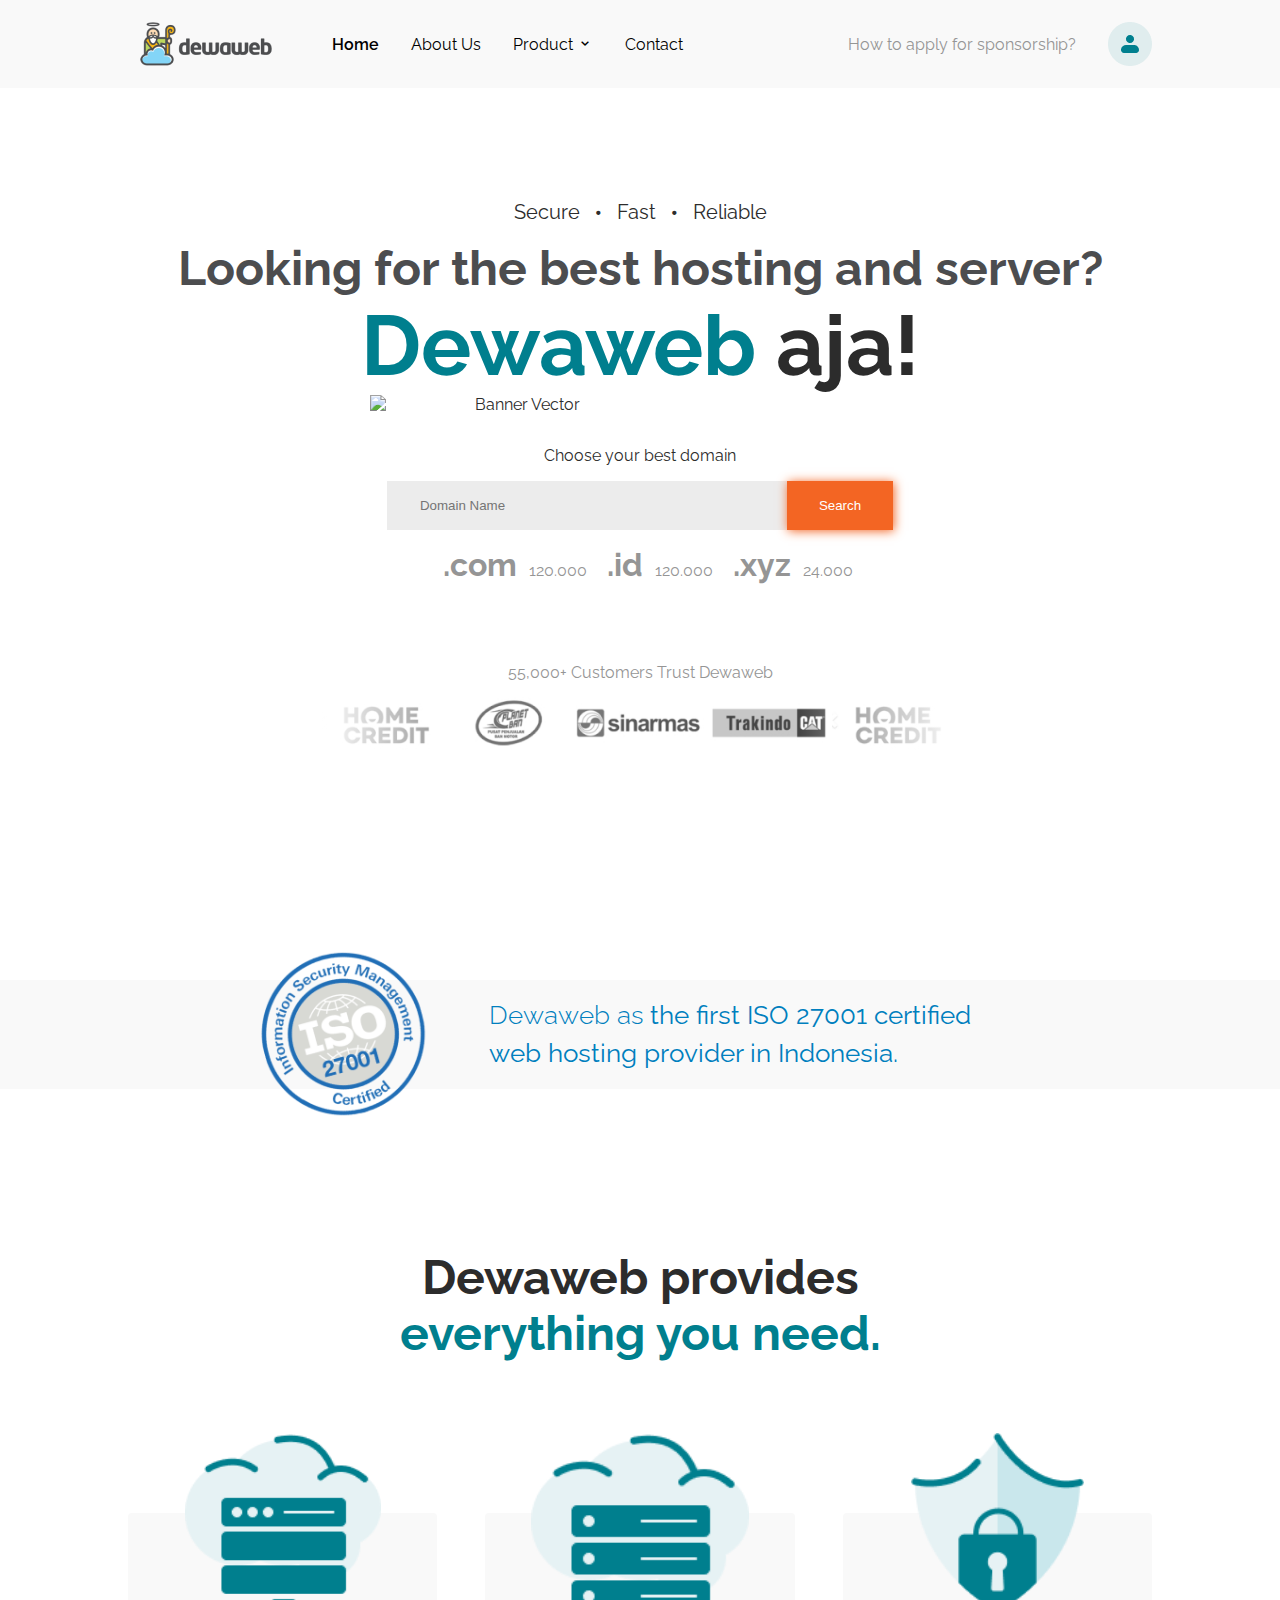
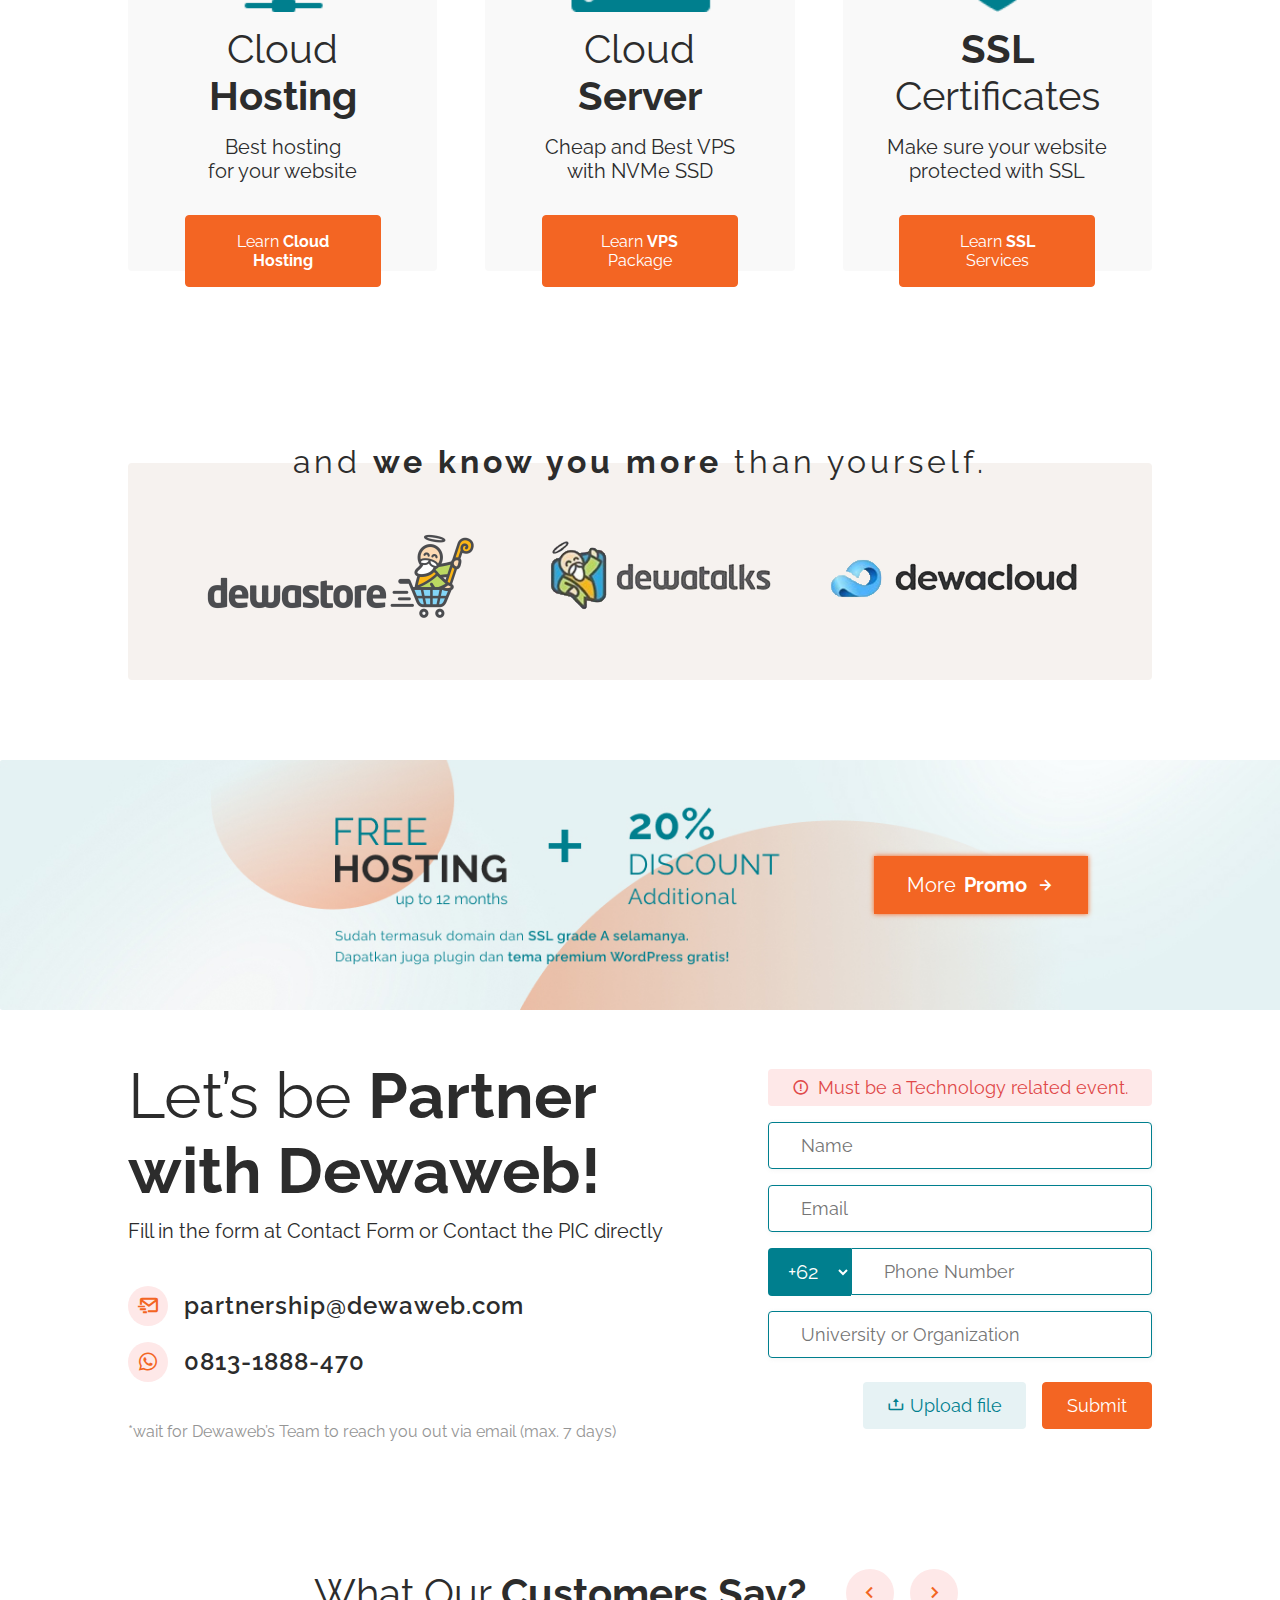
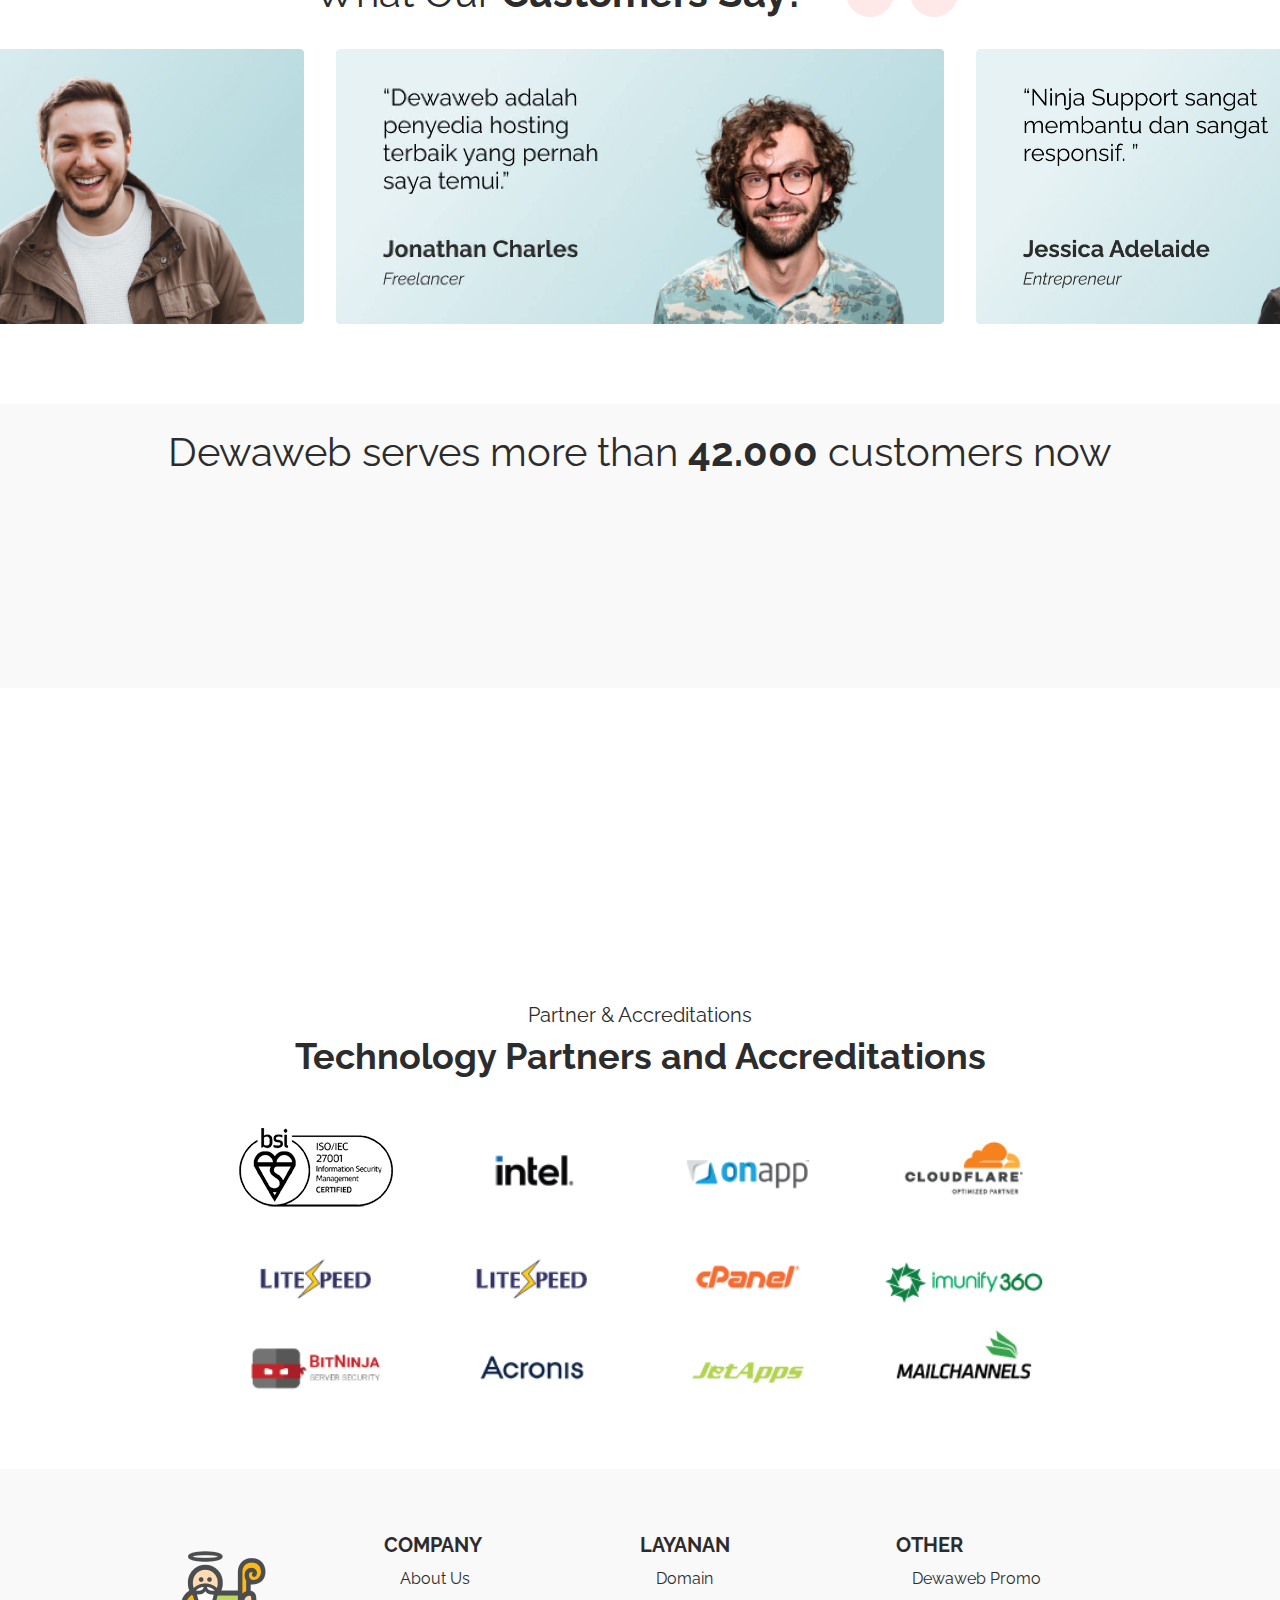
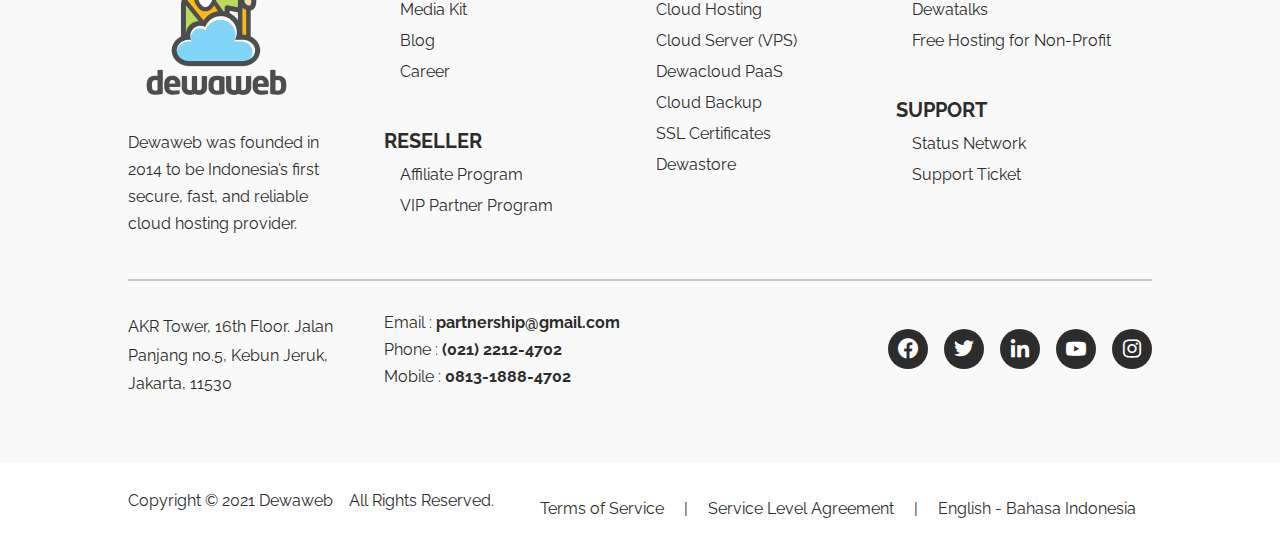
==== index.html @ 5ba8ece9 "All Files" ====
<!DOCTYPE html>
<html lang="en">
<head>
    <meta charset="UTF-8">
    <meta http-equiv="X-UA-Compatible" content="IE=edge">
    <meta name="viewport" content="width=device-width, initial-scale=1.0">
    <title>Web Hosting Indonesia Terbaik, ISO 27001 Certified | Dewaweb</title>
    <link rel="stylesheet" href="assets/css/style.css">
    <link rel="icon" href="assets/images/favicon.webp" type="image/x-icon">
    <!-- Font Icon (BoxIcon) -->
    <link href='https://unpkg.com/boxicons@2.1.1/css/boxicons.min.css' rel='stylesheet'>
</head>
<body>
    <header id="Top">
        <nav>
            <div class="container-fluid">
                <div>
                    <a href="index.html">
                        <img src="assets/images/logo-dewaweb.png" alt="Logo Dewaweb">
                    </a>
                    <ul class="navbar-nav">
                        <li class="nav-item"><a href="index.html" class="nav-link active">Home</a></li>
                        <li class="nav-item"><a href="about.html" class="nav-link">About Us</a></li>
                        <li class="nav-item">Product <i class='bx bx-chevron-down' ></i>
                            <ul>
                                <li><a href="hosting.html" class="nav-link">Hosting <i class='bx bx-chevron-right' ></i></a></li>
                                <li><a href="#" class="nav-link">Domain <i class='bx bx-chevron-right' ></i></a></li>
                                <li><a href="vps.html" class="nav-link">Server <i class='bx bx-chevron-right' ></i></a></li>
                            </ul>
                        </li>
                        <li class="nav-item"><a href="contact.html" class="nav-link">Contact</a></li>
                    </ul>
                </div>
                <div>
                    <a href="#">How to apply for sponsorship?</a>
                    <div class="account-img">
                        <img src="assets/images/person1.png" alt="Account">
                    </div>
                    <div class="burger">
                        <button><i class='bx bx-menu-alt-right' ></i></button>
                    </div>
                </div>
            </div>
        </nav>
    </header>
    <main>
        <section class="banner">
            <div>
                <div class="banner-text">
                    <div>Secure <i class='bx bxs-circle'></i> Fast <i class='bx bxs-circle'></i> Reliable</div>
                    <h1><span>Looking for the best hosting and server?</span><span><span>Dewaweb</span> aja!</span></h1>
                    <div class="banner-vector">
                        <img src="assets/images/BannerVector.png" alt="Banner Vector">
                    </div>
                    <div class="banner-domain">
                        <div>Choose your best domain</div>
                        <div class="banner-input-group">
                            <input type="text" placeholder="Domain Name">
                            <button>Search</button>
                        </div>
                        <div><span>.com</span> 120.000 <span>.id</span> 120.000 <span>.xyz</span> 24.000</div>
                    </div>
                    <div class="banner-partner">
                        <div>55,000+ Customers Trust Dewaweb</div>
                        <div class="caroussel">
                            <ul class="caroussel-content">
                              <li><img src="assets/images/home-credit.jpg" alt="Home Credit"></li>
                              <li><img src="assets/images/planet-ban.jpg" alt="Planet Ban"></li>
                              <li><img src="assets/images/sinarmas.jpg" alt="Sinarmas"></li>
                              <li><img src="assets/images/trakindo-cat.jpg" alt="Trakindo Cat"></li>
                            </ul>
                          </div>
                    </div>
                </div>
            </div>
        </section>
        <section class="iso">
            <img src="assets/images/logo-iso-1.png" alt="Logo Iso">
            <h2>Dewaweb as <b>the first ISO 27001 certified <br>web hosting provider in Indonesia.</b></h2>
        </section>
        <section class="features">
            <div class="container-fluid">
                <h2>Dewaweb provides <br><span>everything you need.</span></h2>
                <div class="feature-container">
                    <div class="feature-card">
                        <img src="assets/images/Hosting.png" alt="Cloud Hosting">
                        <h3>Cloud<br><strong>Hosting</strong></h3>
                        <p>
                            Best hosting<br>for your website
                        </p>
                        <a href="hosting.html">Learn <b>Cloud Hosting</b></a>
                    </div>
                    <div class="feature-card">
                        <img src="assets/images/vps.png" alt="Cloud Server">
                        <h3>Cloud<br><strong>Server</strong></h3>
                        <p>
                            Cheap and Best VPS<br>with NVMe SSD
                        </p>
                        <a href="vps.html">Learn <b>VPS</b> Package</a>
                    </div>
                    <div class="feature-card">
                        <img src="assets/images/ssl.png" alt="SSL Certificates">
                        <h3><strong>SSL</strong><br>Certificates</h3>
                        <p>
                            Make sure your website<br>protected with SSL
                        </p>
                        <a href="#">Learn <b>SSL</b> Services</a>
                    </div>
                </div>
            </div>
        </section>
        <section class="other-feature">
            <div class="container-fluid">
                <h2>and <strong>we know you more</strong> than yourself.</h2>
                <div>
                    <a href="https://www.dewaweb.com/dewastore" target="_blank"><img src="assets/images/dewastore.png" alt="Dewastore"></a>
                    <a href="https://www.dewatalks.com/" target="_blank"><img src="assets/images/dewatalks.png" alt="Dewatalk"></a>
                    <a href="https://www.dewacloud.com/" target="_blank"><img src="assets/images/dewacloud.png" alt="Dewacloud"></a>
                </div>
            </div>
        </section>
        <section class="voucher">
            <div>
                <a href="#"><button>More <b>Promo <i class='bx bx-right-arrow-alt'></i></b></button></a>
            </div>
        </section>
        <section class="sponsorship">
            <div class="container-fluid">
                <div class="sponsorship-text">
                    <h2>Let’s be <strong>Partner <br>with Dewaweb!</strong></h2>
                    <p>Fill in the form at Contact Form or Contact the PIC directly</p>
                    <ul>
                        <li><a href="mailto:partnership@dewaweb.com"><i class='bx bx-mail-send' ></i> partnership@dewaweb.com</a></li>
                        <li><a href="https://wa.me/+6281318884702" target="_blank"><i class='bx bxl-whatsapp' ></i> 0813-1888-470</a></li>
                    </ul>
                    <span>*wait for Dewaweb’s Team to reach you out via email (max. 7 days)</span>
                </div>
                <div class="sponsorship-form">
                    <form action="">
                        <span><i class='bx bx-error-circle'></i> Must be a Technology related event.</span>
                        <input type="text" placeholder="Name">
                        <input type="text" placeholder="Email">
                        <div class="sponsor-input-group">
                            <select>
                                <option value="+62">+62</option>
                                <option value="+63">+63</option>
                                <option value="+64">+64</option>
                                <option value="+65">+65</option>
                            </select>
                            <input type="text" placeholder="Phone Number">
                        </div>
                        <input type="text" placeholder="University or Organization">
                        <div class="sponsor-button-group">
                            <button><i class='bx bx-upload' ></i> Upload file</button>
                            <button>Submit</button>
                        </div>
                    </form>
                </div>
            </div>
        </section>
        <section class="testimony">
            <div class="testi-header">
                <h2>What Our <strong>Customers Say?</strong></h2>
                <div class="testi-button-group">
                    <button id="testiPrev"><i class='bx bx-chevron-left'></i></button>
                    <button id="testiNext"><i class='bx bx-chevron-right'></i></button>
                </div>
            </div>
            <div class="testi-mobile">
                <img src="assets/images/testimonial-card-1.jpg" alt="">
            </div>
            <div class="testi-carousel">
                <div class="testi-carousel-cell active">
                    <img src="assets/images/testimonial-card-1.jpg" alt="Testimoni">
                    <img src="assets/images/testimonial-card-2.jpg" alt="Testimoni">
                    <img src="assets/images/testimonial-card-3.jpg" alt="Testimoni">
                    <img src="assets/images/testimonial-card-4.jpg" alt="Testimoni">
                    <img src="assets/images/testimonial-card-5.jpg" alt="Testimoni">
                </div>
                <div class="testi-carousel-cell">
                    <img src="assets/images/testimonial-card-2.jpg" alt="Testimoni">
                    <img src="assets/images/testimonial-card-3.jpg" alt="Testimoni">
                    <img src="assets/images/testimonial-card-4.jpg" alt="Testimoni">
                    <img src="assets/images/testimonial-card-5.jpg" alt="Testimoni">
                    <img src="assets/images/testimonial-card-1.jpg" alt="Testimoni">
                </div>
                <div class="testi-carousel-cell">
                    <img src="assets/images/testimonial-card-3.jpg" alt="Testimoni">
                    <img src="assets/images/testimonial-card-4.jpg" alt="Testimoni">
                    <img src="assets/images/testimonial-card-5.jpg" alt="Testimoni">
                    <img src="assets/images/testimonial-card-1.jpg" alt="Testimoni">
                    <img src="assets/images/testimonial-card-2.jpg" alt="Testimoni">
                </div>
                <div class="testi-carousel-cell">
                    <img src="assets/images/testimonial-card-4.jpg" alt="Testimoni">
                    <img src="assets/images/testimonial-card-5.jpg" alt="Testimoni">
                    <img src="assets/images/testimonial-card-1.jpg" alt="Testimoni">
                    <img src="assets/images/testimonial-card-2.jpg" alt="Testimoni">
                    <img src="assets/images/testimonial-card-3.jpg" alt="Testimoni">
                </div>
                <div class="testi-carousel-cell">
                    <img src="assets/images/testimonial-card-5.jpg" alt="Testimoni">
                    <img src="assets/images/testimonial-card-1.jpg" alt="Testimoni">
                    <img src="assets/images/testimonial-card-2.jpg" alt="Testimoni">
                    <img src="assets/images/testimonial-card-3.jpg" alt="Testimoni">
                    <img src="assets/images/testimonial-card-4.jpg" alt="Testimoni">
                </div>
            </div>
        </section>
        <section class="youtube-testi">
            <div class="container-fluid">
                <div>
                    Dewaweb serves more than <b>42.000</b> customers now
                </div>
                <iframe width="560" height="315" src="https://www.youtube.com/embed/o79LtBTe9GQ?controls=0" title="YouTube video player" frameborder="0" allow="accelerometer; autoplay; clipboard-write; encrypted-media; gyroscope; picture-in-picture" allowfullscreen></iframe>
            </div>
        </section>
        <section class="tech-partner">
            <div class="container-fluid">
                <span>Partner & Accreditations</span>
                <h2>Technology Partners and Accreditations</h2>
                <div class="tech-partner-container">
                    <div><img src="assets/images/dewawebTech1.png" alt="Dewaweb Tech 1"></div>
                    <div><img src="assets/images/dewawebTech2.png" alt="Dewaweb Tech 2"></div>
                    <div><img src="assets/images/dewawebTech3.png" alt="Dewaweb Tech 3"></div>
                    <div><img src="assets/images/dewawebTech4.webp" alt="Dewaweb Tech 4"></div>
                    <div><img src="assets/images/dewawebTech5.webp" alt="Dewaweb Tech 5"></div>
                    <div><img src="assets/images/dewawebTech6.webp" alt="Dewaweb Tech 6"></div>
                    <div><img src="assets/images/dewawebTech7.png" alt="Dewaweb Tech 7"></div>
                    <div><img src="assets/images/dewawebTech8.png" alt="Dewaweb Tech 8"></div>
                    <div><img src="assets/images/dewawebTech9.png" alt="Dewaweb Tech 9"></div>
                    <div><img src="assets/images/dewawebTech10.png" alt="Dewaweb Tech 10"></div>
                    <div><img src="assets/images/dewawebTech11.webp" alt="Dewaweb Tech 11"></div>
                    <div><img src="assets/images/dewawebTech12.png" alt="Dewaweb Tech 12"></div>
                </div>
            </div>
        </section>
        <div class="nav-mobile">
            <nav>
                <img src="assets/images/logo-dewaweb.png" alt="Logo Dewaweb">
                <ul>
                    <li><a href="index.html">Home</a></li>
                    <li><a href="about.html">About Us</a></li>
                    <li class="product">Product <i class='bx bx-chevron-down' ></i>
                        <ul>
                            <li><a href="hosting.html">Hosting</a></li>
                            <li><a href="#">Domain</a></li>
                            <li><a href="vps.html">Server</a></li>
                        </ul>
                    </li>
                    <li><a href="contact.html">Contact</a></li>
                </ul>
                <div class="nav-mobile-account">
                    <div>Register / Log In</div>
                </div>
                <div class="close-btn">
                    <button><i class='bx bx-x'></i></button>
                </div>
            </nav>
        </div>
        <div class="scrollToTop">
            <div>
                <a href="#Top"><i class='bx bx-chevron-up'></i></a>
            </div>
            <span>back to top</span>
        </div>
    </main>
    <footer>
        <div class="footer">
            <div class="container-fluid">
                <div class="footer-container">
                    <div class="footer-first-layer">
                        <div>
                            <a href="index.html"><img src="assets/images/dewawebLogoFooter.png" alt="Dewaweb Logo"></a>
                            <p>
                                Dewaweb was founded in 2014 to be Indonesia’s first secure, fast, and reliable cloud hosting provider.
                            </p>
                        </div>
                        <div>
                            <div><b>COMPANY</b></div>
                            <ul>
                                <li><a href="about.html">About Us</a></li>
                                <li><a href="#">Media Kit</a></li>
                                <li><a href="#">Blog</a></li>
                                <li><a href="#">Career</a></li>
                            </ul>
                            <div><b>RESELLER</b></div>
                            <ul>
                                <li><a href="#">Affiliate Program</a></li>
                                <li><a href="#">VIP Partner Program</a></li>
                            </ul>
                        </div>
                        <div>
                            <div><b>LAYANAN</b></div>
                            <ul>
                                <li><a href="#">Domain</a></li>
                                <li><a href="hosting.html">Cloud Hosting</a></li>
                                <li><a href="vps.html">Cloud Server (VPS)</a></li>
                                <li><a href="#">Dewacloud PaaS</a></li>
                                <li><a href="#">Cloud Backup</a></li>
                                <li><a href="#">SSL Certificates</a></li>
                                <li><a href="https://www.dewaweb.com/dewastore">Dewastore</a></li>
                            </ul>
                        </div>
                        <div>
                            <div><b>OTHER</b></div>
                            <ul>
                                <li><a href="#">Dewaweb Promo</a></li>
                                <li><a href="https://www.dewatalks.com/">Dewatalks</a></li>
                                <li><a href="#">Free Hosting for Non-Profit</a></li>
                            </ul>
                            <div><b>SUPPORT</b></div>
                            <ul>
                                <li><a href="#">Status Network</a></li>
                                <li><a href="#">Support Ticket</a></li>
                            </ul>
                        </div>
                    </div>
                    <hr>
                    <div class="footer-second-layer">
                        <p>
                            AKR Tower, 16th Floor. Jalan Panjang no.5, Kebun Jeruk, Jakarta, 11530
                        </p>
                        <ul>
                            <li>Email : <b><a href="mailto:partnership@gmail.com">partnership@gmail.com</a></b></li>
                            <li>Phone : <b><a href="tel:02122124702">(021) 2212-4702</a></b></li>
                            <li>Mobile : <b><a href="https://wa.me/+6281318884702" target="_blank"> 0813-1888-4702</a></b></li>
                        </ul>
                        <div class="footer-icon">
                            <a href="https://www.facebook.com/dewaweb/" target="_blank"><i class='bx bxl-facebook-circle' ></i></a>
                            <a href="https://twitter.com/Dewaweb" target="_blank"><i class='bx bxl-twitter' ></i></a>
                            <a href="https://www.linkedin.com/company/dewaweb/" target="_blank"><i class='bx bxl-linkedin' ></i></a>
                            <a href="https://www.youtube.com/c/Dewaweb" target="_blank"><i class='bx bxl-youtube' ></i></a>
                            <a href="https://www.instagram.com/dewaweb/" target="_blank"><i class='bx bxl-instagram' ></i></a>
                        </div>
                    </div>
                </div>
            </div>
        </div>
        <div class="copyright">
            <div class="container-fluid">
                <div><span>Copyright &copy; 2021 Dewaweb</span> All Rights Reserved.</div>
                <div><a href="#">Terms of Service</a> | <a href="#">Service Level Agreement</a> | <a href="#">English - Bahasa Indonesia</a></div>
            </div>
        </div>
    </footer>
    
    <!-- Script -->
    <script src="assets/js/script.js"></script>
</body>
</html>
---- assets/css/style.css ----
@import url('root.css');

.caroussel {
    width: var(--caroussel-width);
    height: var(--caroussel-height);
    overflow: hidden;
    position: relative;
    margin: auto;
}
.caroussel:before, .caroussel:after {
    position: absolute;
    top: 0;
    width: 10rem;
    height: 100%;
    content: "";
    z-index: 1;
}
.caroussel:before {
    left: 0;
    background: linear-gradient(to right, #FFF, transparent);
}
.caroussel:after {
    right: 0;
    background: linear-gradient(to left, #FFF, transparent);
    }
.caroussel-content {
    list-style: none;
    height: 100%;
    display: flex;
    animation: scrolling var(--caroussel-animation-duration) linear infinite;
}

@keyframes scrolling {
    0% { transform: translateX(0); }
    100% { transform: translateX(calc(-1 * var(--caroussel-element-width) * var(--caroussel-elements))); }
}
.caroussel-content li {
    display: flex;
    justify-content: center;
    align-items: center;
    /* text-align: center; */
    flex-shrink: 0;
    width: var(--caroussel-element-width);
    max-height: 100%;
    font-size: calc(var(--caroussel-height)*3/4); /* 5rem; */
    white-space: nowrap;
}

.caroussel-content li img {
    width: 100%;
    /* height: 100%; */
}

@media (max-width: 576px) {
    html { font-size: 12px; }
    :root {
        --caroussel-width: 100vw;
        --caroussel-height: 100px;
        --caroussel-elements-displayed: 3;
    }
    .caroussel:before, .caroussel:after { width: 5rem; }
}

/* Section Banner */
.banner {
    width: 100%;
    min-height: 100vh;
    display: flex;
    justify-content: center;
    align-items: center;
    text-align: center;
    padding: 1rem;
    padding-top: 88px;
}

.banner-text > div:first-child {
    display: flex;
    align-items: center;
    justify-content: center;
    font-size: 1.25em;
}

.banner-text > div > i {
    font-size: .25em;
    padding: 0 1rem
}

.banner-text > h1 {
    color: #4C4D4F;
    font-size: 3em;
    margin-top: 1rem;
}

.banner-text > h1 > span:last-child {
    font-size: 1.75em;
    display: block;
    color: #2C2C2C;
}

.banner-text > h1 > span > span {
    color: var(--primary-color);
}

.banner-vector img {
    margin-left: 12rem;
    width: 300px;
    max-width: 100%;
}

.banner-domain {
    margin-top: 2rem;
    text-align: center;
}

.banner-domain > div:last-child {
    color: #959595;
    margin-top: 1rem;
}

.banner-domain > div:last-child > span {
    font-size: 2em;
    font-weight: bold;
    margin-right: .5rem;
    margin-left: 1rem;
}

.banner-input-group {
    margin-top: 1rem;
    display: flex;
    justify-content: center;
}

.banner-input-group > input {
    padding: 1rem 2rem;
    width: 400px;
    max-width: 100%;
    background-color: var(--gray-color);
    border: 0;
    outline: none;
    border: 1px solid var(--gray-color);
    transition: .3s;
}

.banner-input-group > input:focus {
    border: 1px solid var(--accent-color);
}

.banner-input-group > button {
    background-color: var(--accent-color);
    color: #FFF;
    border: 0;
    padding: 0 2rem;
    display: block;
    box-shadow: 1px 1px 10px var(--accent-color);
    cursor: pointer;
}

.banner-partner {
    margin-top: 5rem;
    color: #959595;
}

.banner-partner > .carousel {
    display: flex;
    justify-content: center;
    margin-top: 1.5rem;
}

.banner-partner > .carousel > .carousel-cell {
    padding: 0 .5rem;
}

/* ISO */
.iso {
    margin: 5rem 0 10rem;
    background-color: #F9F9F9;
    display: flex;
    justify-content: center;
    align-items: center;
}

.iso > img {
    height: 100px;
    transform: scale(2);
}

.iso h2 {
    font-weight: 300;
    color: #007fbe;
    font-size: 1.6rem;
    margin-left: 5rem;
    line-height: 1.5;
    padding: 1rem;
}

/* Features */
.features {
    margin: 5rem 0;
}

.features > .container-fluid {
    display: block;
}

.features h2 {
    text-align: center;
    font-size: 3em;
}

.features h2 span {
    color: var(--primary-color);
}

.feature-container {
    padding: 2rem 0;
    display: grid;
    grid-template-columns: 1fr 1fr 1fr;
    grid-gap: 3rem;
    text-align: center;
    margin-top: 7.5rem;
}

.feature-card {
    background-color: #F9F9F9;
    padding: 1rem 2rem;
    border-radius: 4px;
    position: relative;
    padding-top: 6rem;
}

.feature-card > img {
    height: 50%;
    margin: auto;
    position: absolute;
    top: -5rem;
    left: 0;
    right: 0;
}

.feature-card > h3 {
    font-weight: 400;
    font-size: 2.5em;
    margin: 1rem 0;
}

.feature-card > p {
    font-size: 1.25em;
    font-weight: 400;
}

.feature-card > a {
    width: 80%;
    margin: auto;
    display: block;
    padding: 1rem 2rem;
    border-radius: 4px;
    background-color: var(--accent-color);
    color: #FFF;
    transform: translateY(2rem);
    transition: .3s;
    border: 1px solid var(--accent-color);
}

.feature-card > a:hover {
    background-color: #FFF;
    color: var(--accent-color);
}

/* other-features */
.other-feature {
    justify-content: center;
    align-items: center;
    margin: 10rem 0 5rem;
}

.other-feature h2 {
    font-weight: 400;
    text-align: center;
    transform: translateY(-1.25rem);
    font-size: 2em;
    letter-spacing: 4px;
    padding: 0 1rem;
}

.other-feature > .container-fluid {
    display: block;
    background-color: #F6F2EF;
    border-radius: 4px;
    width: 80%;
}

.other-feature > .container-fluid > div {
    display: flex;
    justify-content: space-evenly;
    align-items: center;
    flex-wrap: wrap;
    padding: 0rem 2rem 2rem;
}

.other-feature div img{
    padding: 1rem;
}

/* Section Voucher */
.voucher {
    position: relative;
    display: flex;
    justify-content: center;
    align-items: center;
    background-image: url(../images/banner-voucher.jpg);
    height: 250px;
    background-repeat: no-repeat;
    background-size: cover;
}

.voucher div {
    position: absolute;
    right: 15%;
    top: 0;
    bottom: 0;
    display: flex;
    align-items: center;
}

.voucher button {
    padding: 1rem 2rem;
    font-size: 1.25em;
    background-color: var(--accent-color);
    color: #FFF;
    border: 0;
    box-shadow: 0 0 5px var(--accent-color);
    display: flex;
    justify-content: center;
    align-items: center;
    cursor: pointer;
    font-family: Raleway;
    border: 1px solid var(--accent-color);
    transition: .3s;
}

.voucher button:hover {
    background-color: transparent;
    color: var(--accent-color);
}

.voucher b {
    margin-left: .5rem;
    display: flex;
    justify-content: center;
    align-items: center;
    gap: .5rem;
}

/* Section Sponsorship */
.sponsorship {
    padding: 3rem 0;
}

.sponsorship > .container-fluid {
    display: grid;
    grid-template-columns: 5fr 3fr;
}

.sponsorship-text > h2 {
    font-size: 4em;
    font-weight: 400;
}

.sponsorship-text > p {
    line-height: 1.5;
    padding-top: .5rem;
    font-size: 1.25em;
}

.sponsorship-text > ul {
    padding: 2rem 0;
}

.sponsorship-text > ul > li > a {
    font-size: 1.5em;
    display: flex;
    padding: .5rem 0;
    display: flex;
    align-items: center;
    font-weight: 600;
    letter-spacing: 1px;
}

.sponsorship-text > ul > li > a > i {
    margin-right: 1rem;
    color: var(--accent-color);
    background-color: #FEE8E8;
    border-radius: 50%;
    width: 40px;
    height: 40px;
    display: flex;
    justify-content: center;
    align-items: center;
}

.sponsorship-text > span {
    color: #959595;
}

.sponsorship-form {
    display: flex;
    justify-content: center;
    align-items: center;
}

.sponsorship-form > form > span {
    display: flex;
    justify-content: center;
    align-items: center;
    padding: .5rem 1rem;
    background-color: #FEE8E8;
    color: #E04848;
    border-radius: 4px;
    font-size: 1.1em;
    margin-bottom: .5rem;
}

.sponsorship-form > form > span > i {
    margin-right: .5rem;
}

.sponsorship-form > form input {
    width: 100%;
    padding: .75rem 2rem;
    margin: .5rem 0;
    background-color: #FFF;
    box-shadow: 1px 1px 5px rgb(149, 149, 149, 0.1);
    border-radius: 4px;
    border: 1px solid var(--primary-color);
    color: var(--primary-color);
    font-size: 1.1em;
    outline: none;
    transition: .2s;
    font-family: Raleway;
}

.sponsorship-form > form input:focus {
    box-shadow: 0px 0px 5px var(--primary-color);
}

.sponsor-input-group {
    display: flex;
    justify-content: center;
    align-items: center;
}

.sponsor-input-group > input {
    border-radius: 0 4px 4px 0 !important;
}

.sponsor-input-group > select {
    padding: .7rem 1rem;
    border: 0;
    outline: none;
    background-color: var(--primary-color);
    color: #FFF;
    font-size: 1.25em;
    border-radius: 4px 0 0 4px;
    cursor: pointer;
    font-family: Raleway;
}

.sponsor-button-group {
    display: flex;
    justify-content: flex-end;
    margin-top: 1rem;
}

.sponsor-button-group > button {
    padding: .75rem 1.5rem;
    background-color: #E5E5E5;
    color: #4C4D4F;
    border: 0;
    border-radius: 4px;
    font-size: 1.1em;
    color: var(--primary-color);
    background-color: #E6F2F4;
    cursor: pointer;
    font-family: Raleway;
    transition: .3s;
}

.sponsor-button-group > button:last-child {
    background-color: var(--accent-color);
    color: #FFF;
    margin-left: 1rem;
    border: 1px solid var(--accent-color);
}

.sponsor-button-group > button:last-child:hover {
    background-color: transparent !important;
    color: var(--accent-color) !important;
}

/* Testimony Section */
.testimony {
    margin: 5rem 0;
}

.testi-header {
    display: flex;
    justify-content: center;
    align-items: center;
    margin: 3rem 0 2rem;
}

.testi-header > h2 {
    font-size: 2.5em;
    font-weight: 400;
}

.testi-button-group {
    display: flex;
    padding-left: 2rem;
}

.testi-button-group > button {
    width: 48px;
    height: 48px;
    font-size: 1.5em;
    border-radius: 50%;
    border: 0;
    background-color: #FEE8E8;
    color: var(--accent-color);
    display: inline-flex;
    align-items: center;
    justify-content: center;
    padding: 0 1rem;
    margin: 0 .5rem;
}

.testi-carousel {
    overflow: hidden;
    position: relative;
    backface-visibility: hidden;
}

.testi-carousel-cell {
    display: none;
}

.testi-carousel-cell.active {
    display: flex;
    transform: translateX(-75%);
}

.testi-carousel-cell img {
    width: calc(50% - 2rem) !important;
    margin-left: 1rem;
    margin-right: 1rem;
}

.testi-carousel-cell.left {
    animation: leftCarousel 1s;
}

.testi-carousel-cell.right {
    animation: rightCarousel 1s;
}

@keyframes leftCarousel {
    from {
        transform: translateX(-75%);
    }

    to {
        transform: translateX(-25%);
    }
}

@keyframes rightCarousel {
    from {
        transform: translateX(-75%);
    }

    to {
        transform: translateX(-125%);
    }
}

.testi-mobile {
    display: none;
}

/* Section Youtube Testi */
.youtube-testi {
    padding: 1.5rem 0 3rem;
    background: linear-gradient(to bottom, #F9F9F9 50%, transparent 0%);
}

.youtube-testi > div {
    flex-direction: column;
}

.youtube-testi > div > div {
    font-size: 2.5em;
    margin-bottom: 3rem;
    text-align: center;
}

.youtube-testi iframe {
    width: 800px;
    height: 400px;
    max-width: 100%;
}

/* Section Tech Partner */
.tech-partner {
    padding: 2rem 0;
}

.tech-partner > .container-fluid {
    display: block;
    text-align: center;
}

.tech-partner > .container-fluid > span {
    font-size: 1.25em;
}

.tech-partner > .container-fluid > h2 {
    font-size: 2.25em;
    padding: .5rem 0;
}

.tech-partner-container {
    padding: 2rem 0;
    display: flex;
    justify-content: center;
    align-items: center;
    flex-wrap: wrap;
    gap: 1rem;
}

.tech-partner-container > div > img {
    width: 200px;
}

@media all and (max-width: 1200px) {
    .feature-card h3 {
        font-size: 2em;
    }

    .feature-card p {
        font-size: 1em;
    }

    .feature-card a {
        font-size: .75em;
    }

    .feature-card {
        padding-top: 8rem;
    }
}

/* Tablet Responsive */
@media all and (max-width: 768px) {
    .banner h1 > span:first-child {
        display: none;
    }

    .banner-vector img {
        margin-left: 2rem;
    }

    .feature-container {
        grid-template-columns: 1fr;
    }

    .sponsorship > div {
        grid-template-columns: 1fr !important;
    }

    .caroussel {
        width: calc(var(--caroussel-width) + 10rem);
    }

    .iso > img {
        margin-left: 2rem;
    }

    .features {
        margin: 0 0;
    }

    .feature-container {
        margin-top: 2rem;
    }

    .feature-card {
        padding: 3.75rem 2rem;
        padding-top: 7rem;
        width: 80%;
        margin: 5rem auto 0;
    }

    .other-feature > .container-fluid {
        width: 90%;
    }

    .voucher {
        height: 200px;
        background-position: -200px;
    }

    .voucher div {
        right: 10%;
    }
    
    .voucher button {
        padding: .5rem 1rem;
        font-size: 1em;
    }

    .voucher b {
        margin-left: .25rem;
    }

    .sponsorship {
        padding: 3rem 3rem;
    }

    .sponsorship-form {
        margin-top: 3rem;
    }

    .sponsorship-form form {
        width: 100%;
    }

    .testi-carousel-cell.active {
        transform: translateX(-75%);
    }

    .testi-carousel-cell img {
        width: calc(100% - 10rem) !important;
    }

    @keyframes leftCarousel {
        from {
            transform: translateX(-75%);
        }
    
        to {
            transform: translateX(10%);
        }
    }
    
    @keyframes rightCarousel {
        from {
            transform: translateX(-75%);
        }
    
        to {
            transform: translateX(-157.5%);
        }
    }

    .tech-partner > .container-fluid > span {
        font-size: 1.5em;
    }

    .tech-partner > .container-fluid > h2 {
        width: 90%;
        margin: auto;
    }

}

@media all and (max-width: 576px) {
    .banner h1 {
        font-size: 1.5em;
    }

    .banner-text > div:first-child {
        font-size: 1em;
    }

    .banner button {
        padding: .5rem 1rem;
    }

    .banner input {
        width: 200px;
    }

    .banner-vector {
        display: none
    }

    .banner-domain > div:last-child {
        font-size: .5em;
    }

    .caroussel {
        width: var(--caroussel-width);
    }

    .iso {
        flex-direction: column;
    }

    .iso img {
        transform: scale(1);
        width: 70%;
        height: auto;
        margin: auto;
        margin-top: 1rem;
    }

    .iso h2 {
        margin: 0;
    }

    .feature-card {
        padding: 3.75rem 2rem;
        padding-top: 7rem;
        margin-top: 5rem;
        width: 100%;
    }   

    .voucher {
        height: 100px;
        background-position: -75px;
        margin-bottom: 2rem;
    }

    .voucher div {
        display: none;
    }
    
    .sponsorship {
        padding: 0;
    }

    .sponsorship-text h2 {
        font-size: 2em;
    }

    .sponsorship-text p {
        font-size: 1em;
    }

    .sponsorship-text ul {
        padding: 1rem 0;
    }

    .sponsorship-text ul li a {
        font-size: 1em;
        letter-spacing: 0;
    }

    .sponsorship-text ul li a i {
        width: 25px;
        height: 25px;
    }

    .other-feature {
        margin-top: 5rem;
    }

    .testimony {
        margin: 5rem 0 3rem;
    }

    .testimony h2 {
        padding: 0 1rem;
        font-size: 2em;
    }

    .testi-button-group {
        display: none;
    }

    .testi-carousel {
        display: none;
    }

    .testi-mobile {
        display: block;
    }

    .youtube-testi > div > div {
        font-size: 1.75em;
        margin-bottom: 1.5rem;
    }

    .youtube-testi iframe {
        height: 200px;
    }

    .tech-partner-container > div > img {
        width: 100px;
    }
}
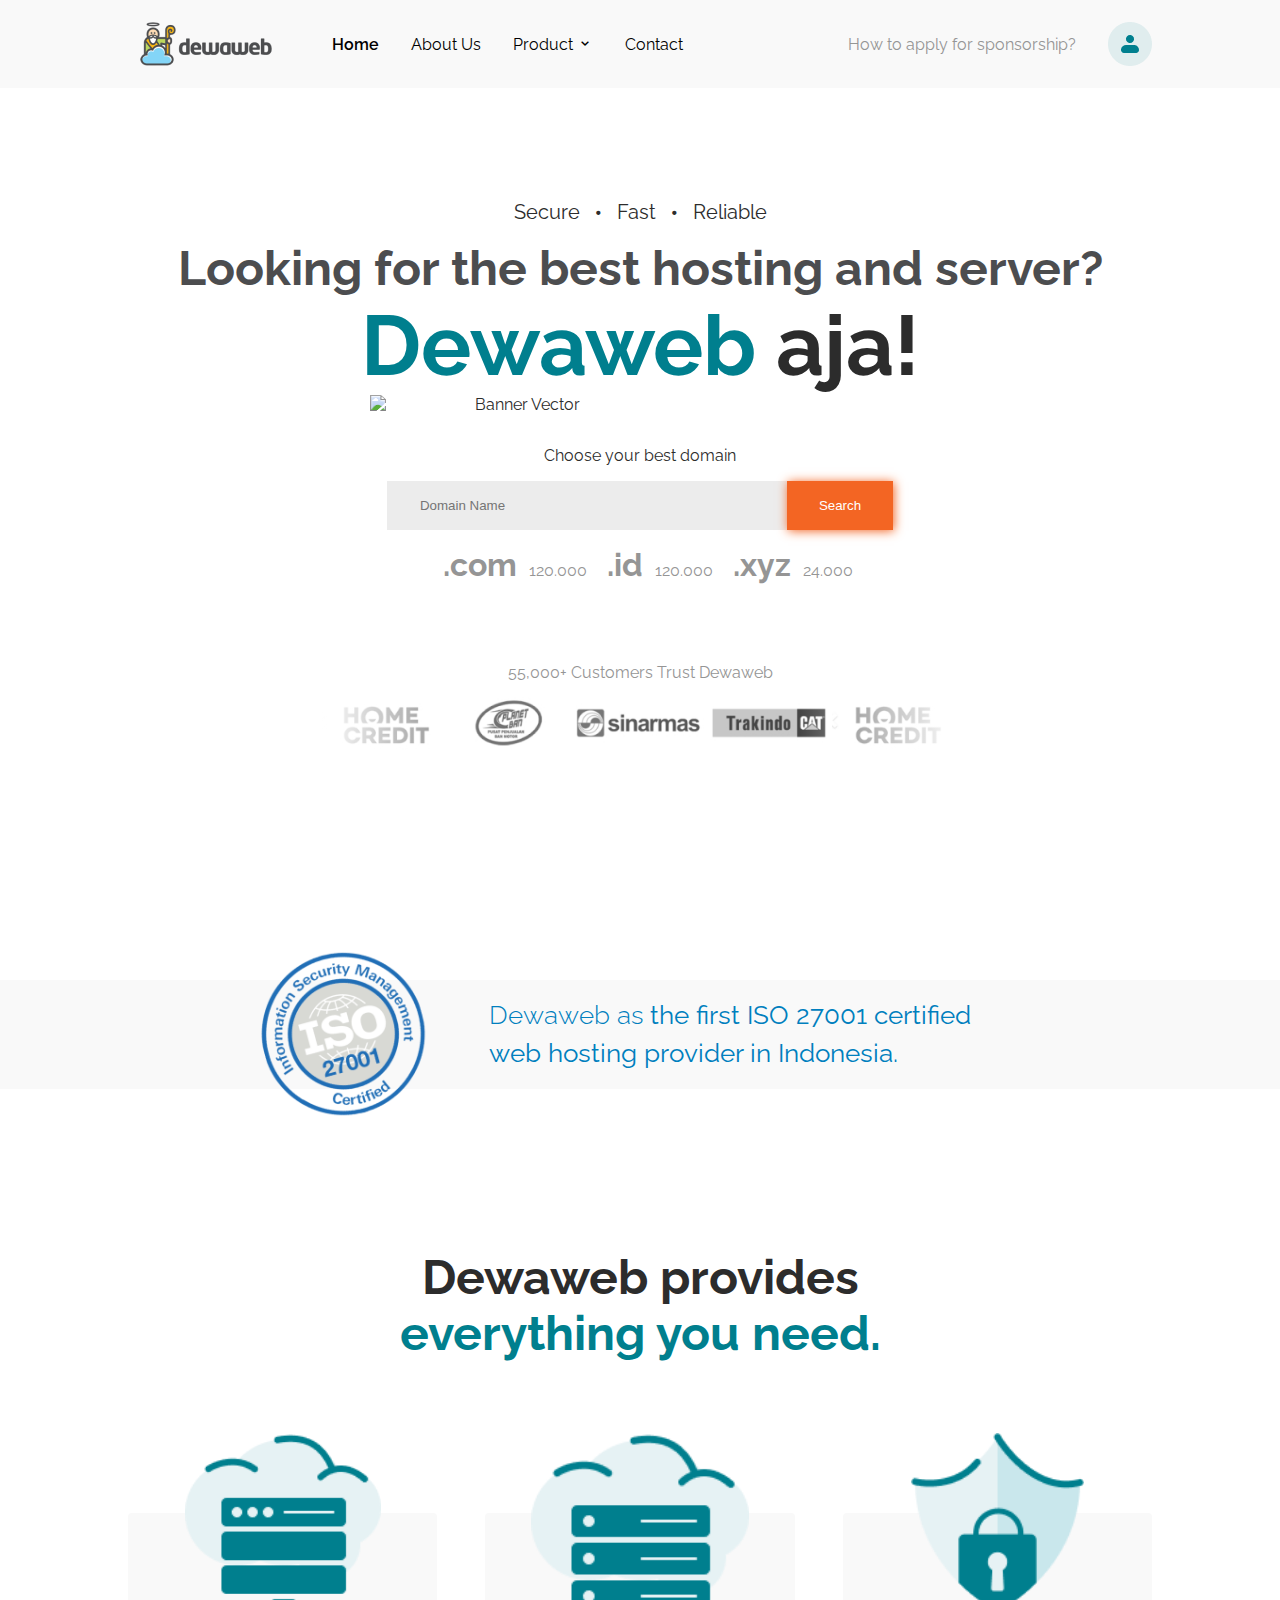
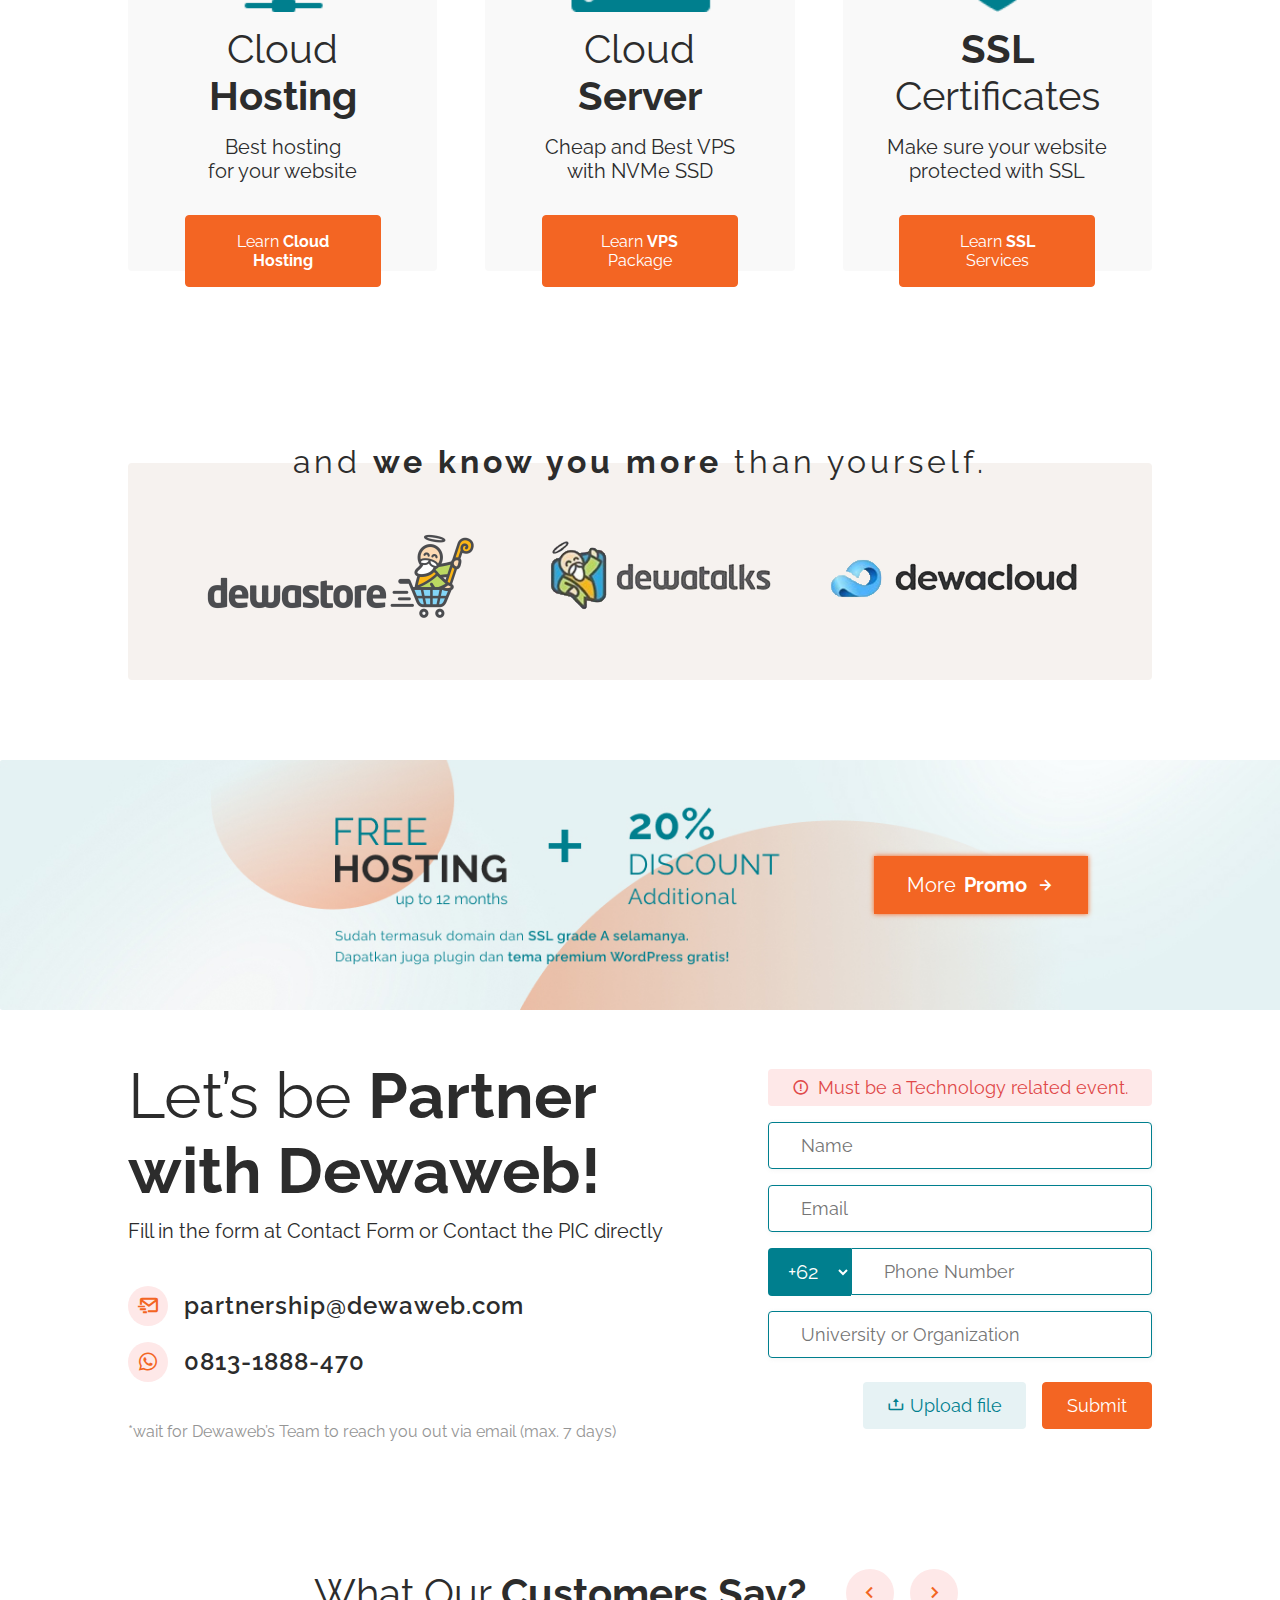
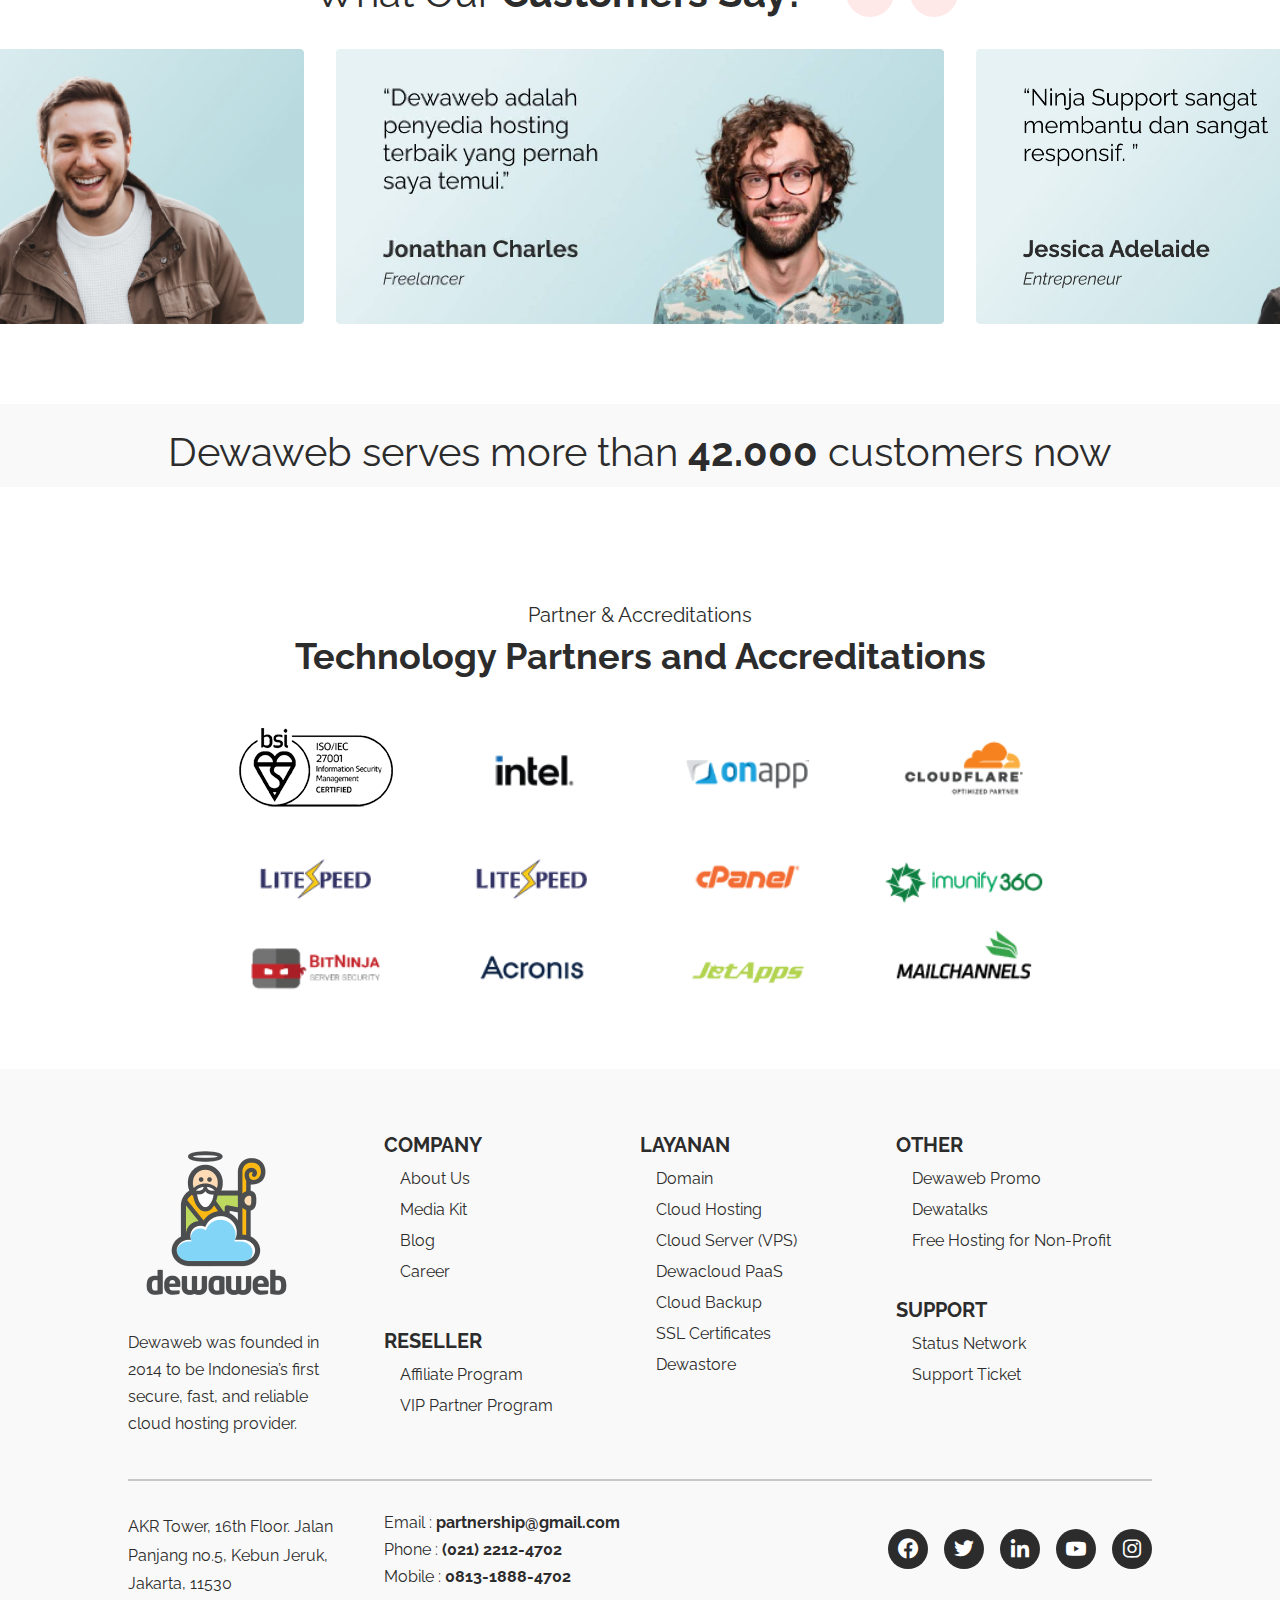
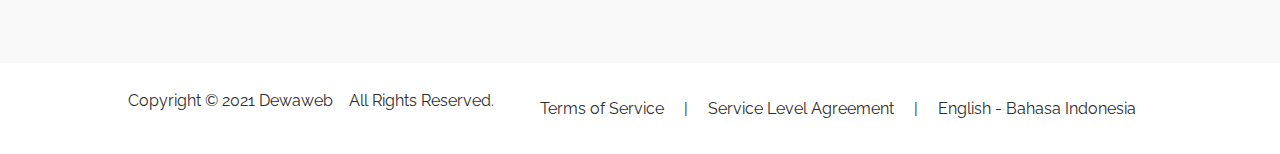
==== commit 5d00fbe5: "Update index.html" ====
--- a/index.html
+++ b/index.html
@@ -212,7 +212,6 @@
                 <div>
                     Dewaweb serves more than <b>42.000</b> customers now
                 </div>
-                <iframe width="560" height="315" src="https://www.youtube.com/embed/o79LtBTe9GQ?controls=0" title="YouTube video player" frameborder="0" allow="accelerometer; autoplay; clipboard-write; encrypted-media; gyroscope; picture-in-picture" allowfullscreen></iframe>
             </div>
         </section>
         <section class="tech-partner">
@@ -348,4 +347,4 @@
     <!-- Script -->
     <script src="assets/js/script.js"></script>
 </body>
-</html>+</html>
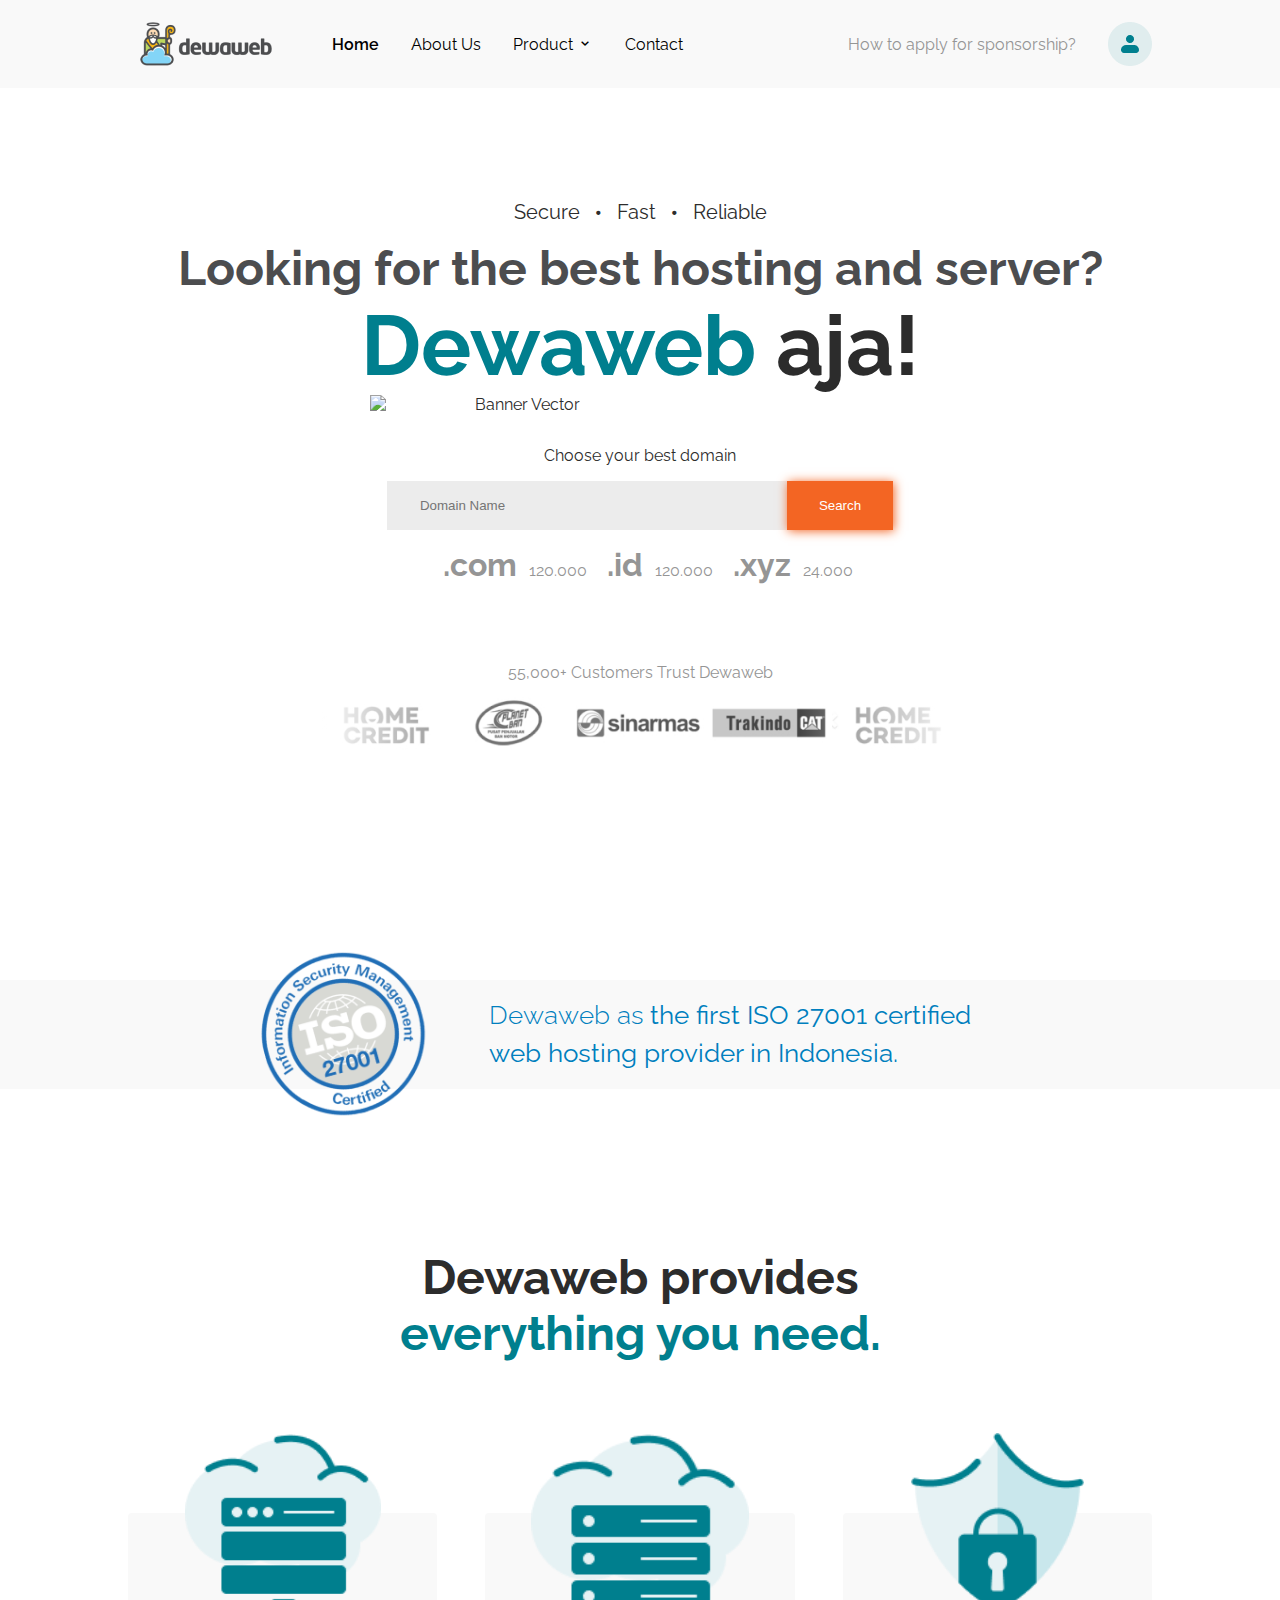
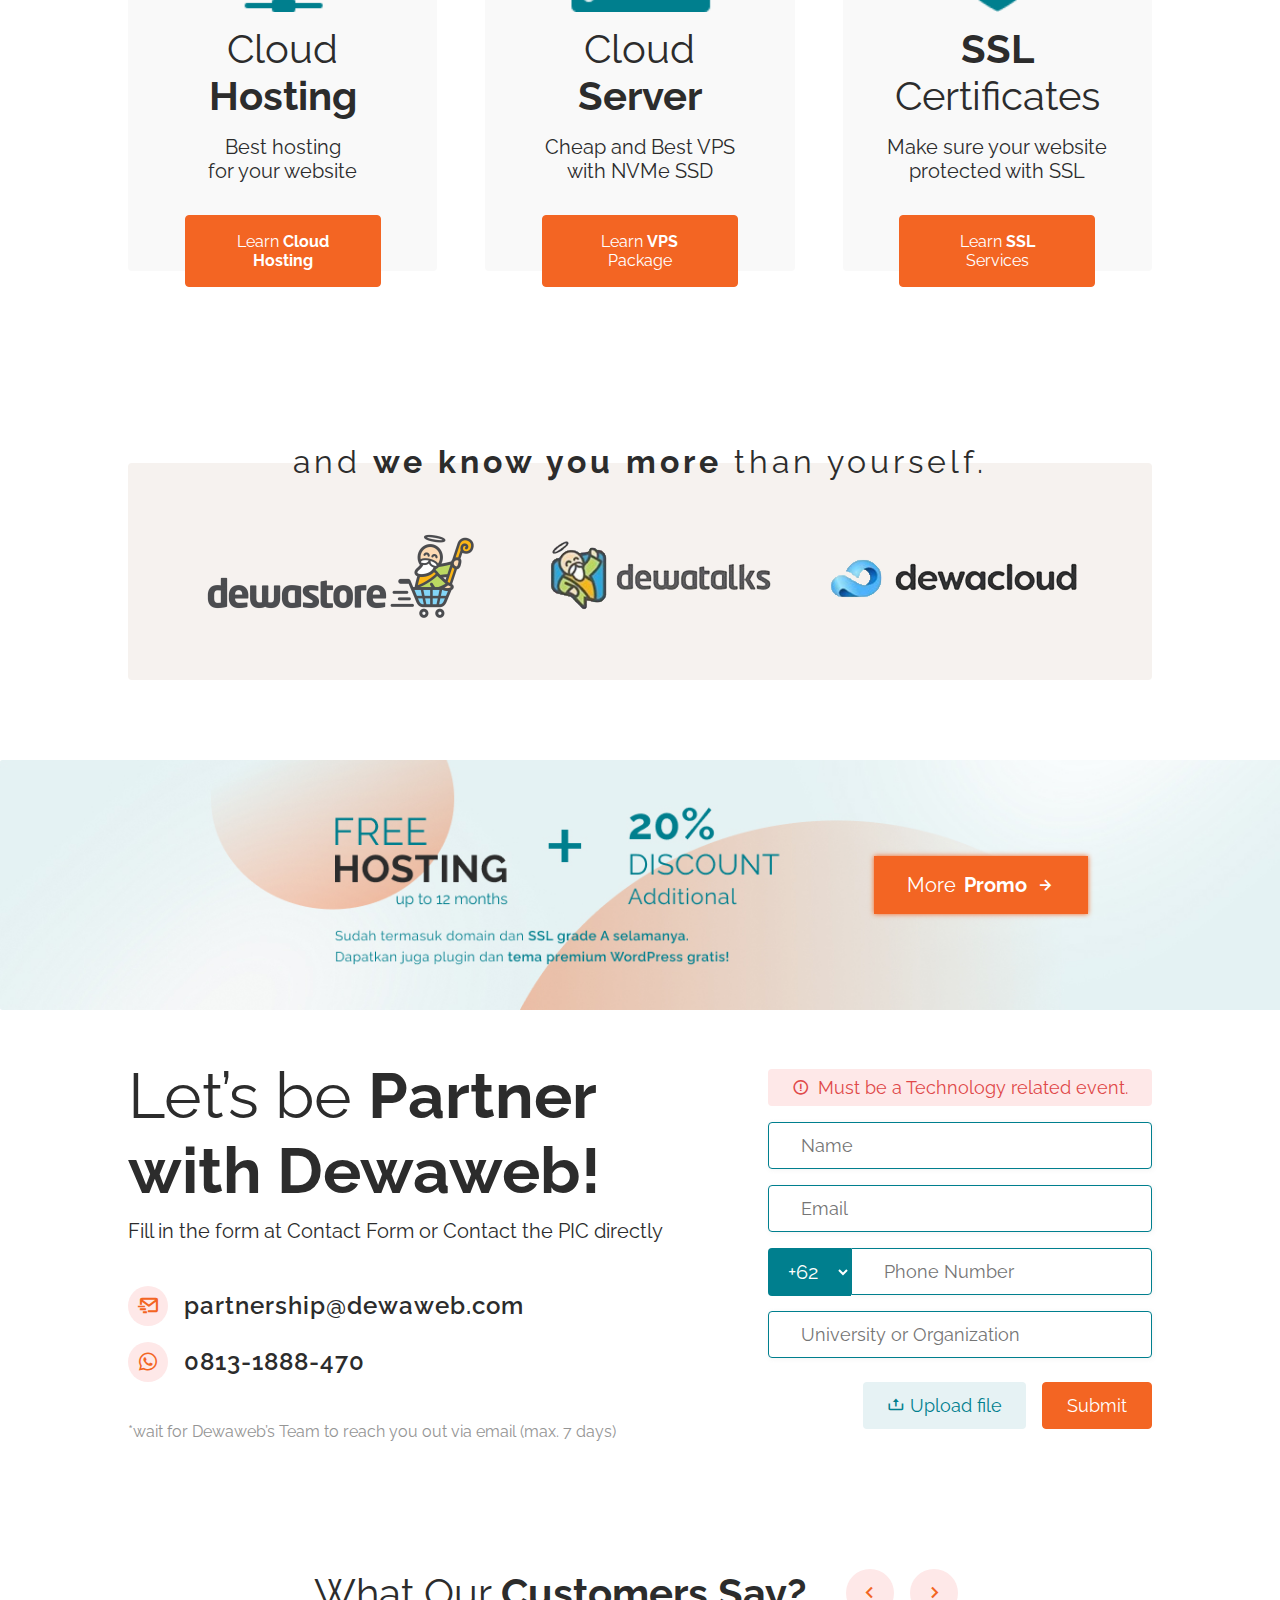
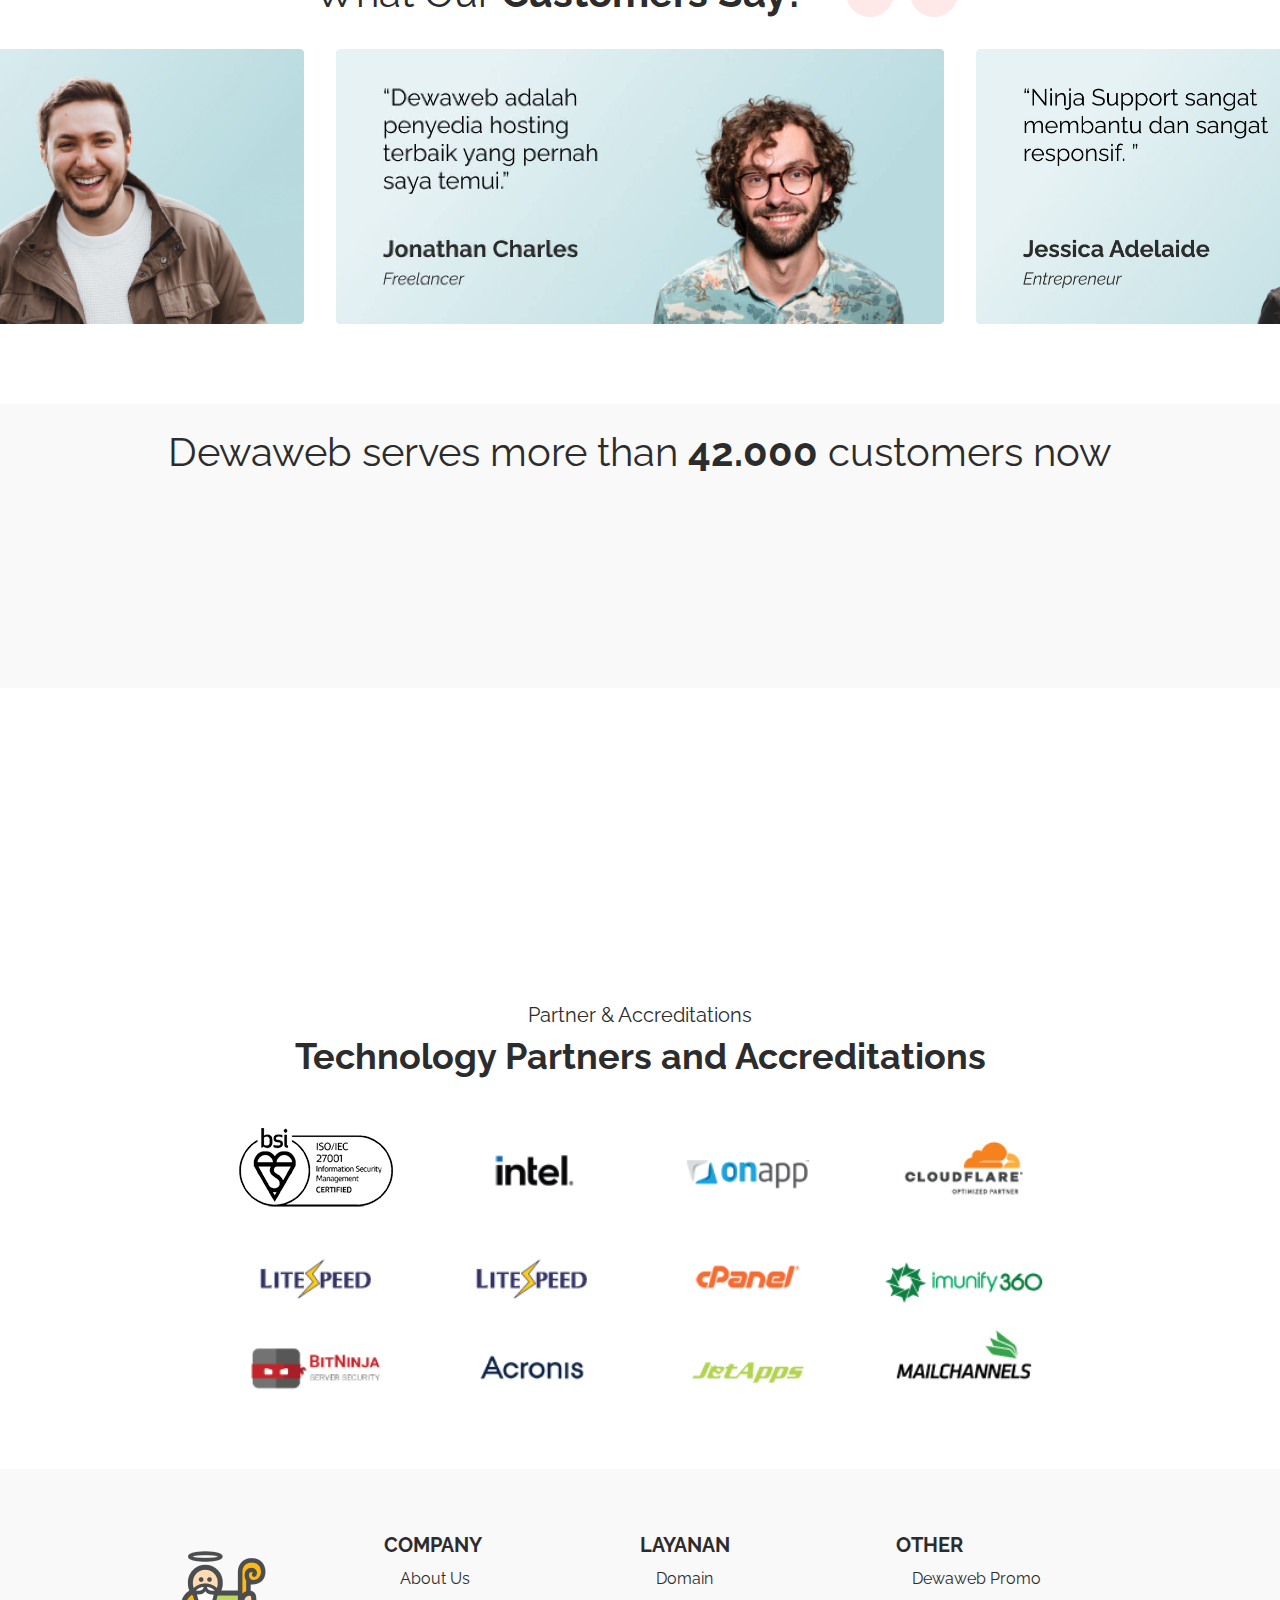
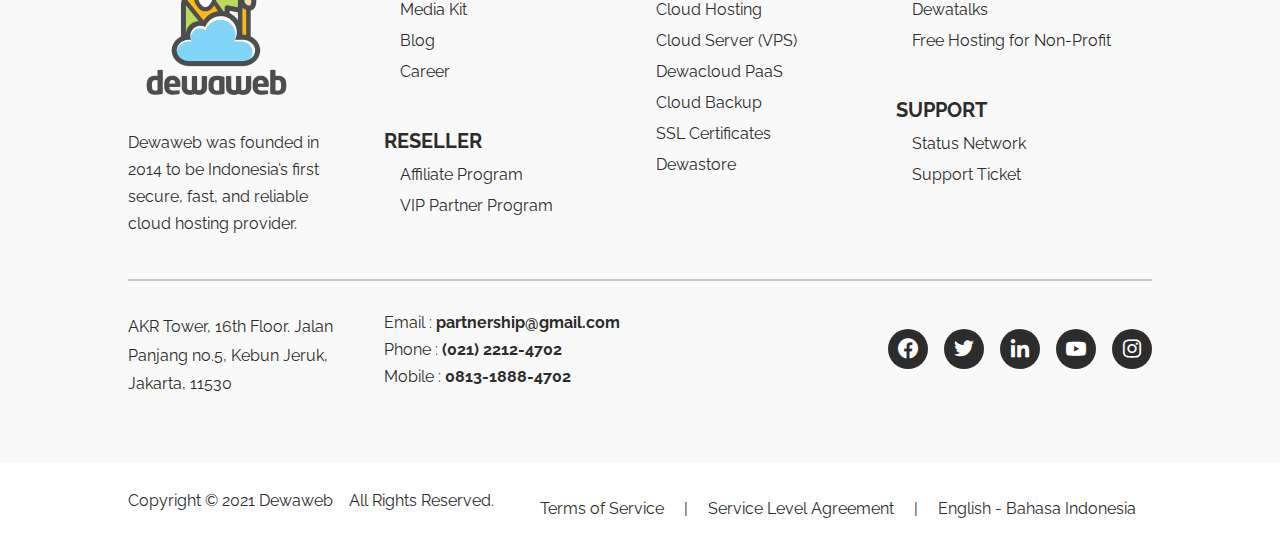
==== commit 913599a6: "Update index.html" ====
--- a/index.html
+++ b/index.html
@@ -212,6 +212,7 @@
                 <div>
                     Dewaweb serves more than <b>42.000</b> customers now
                 </div>
+                <iframe width="560" height="315" src="https://www.youtube.com/embed/o79LtBTe9GQ?controls=0" title="YouTube video player" frameborder="0" allow="accelerometer; autoplay; clipboard-write; encrypted-media; gyroscope; picture-in-picture" allowfullscreen></iframe>
             </div>
         </section>
         <section class="tech-partner">
